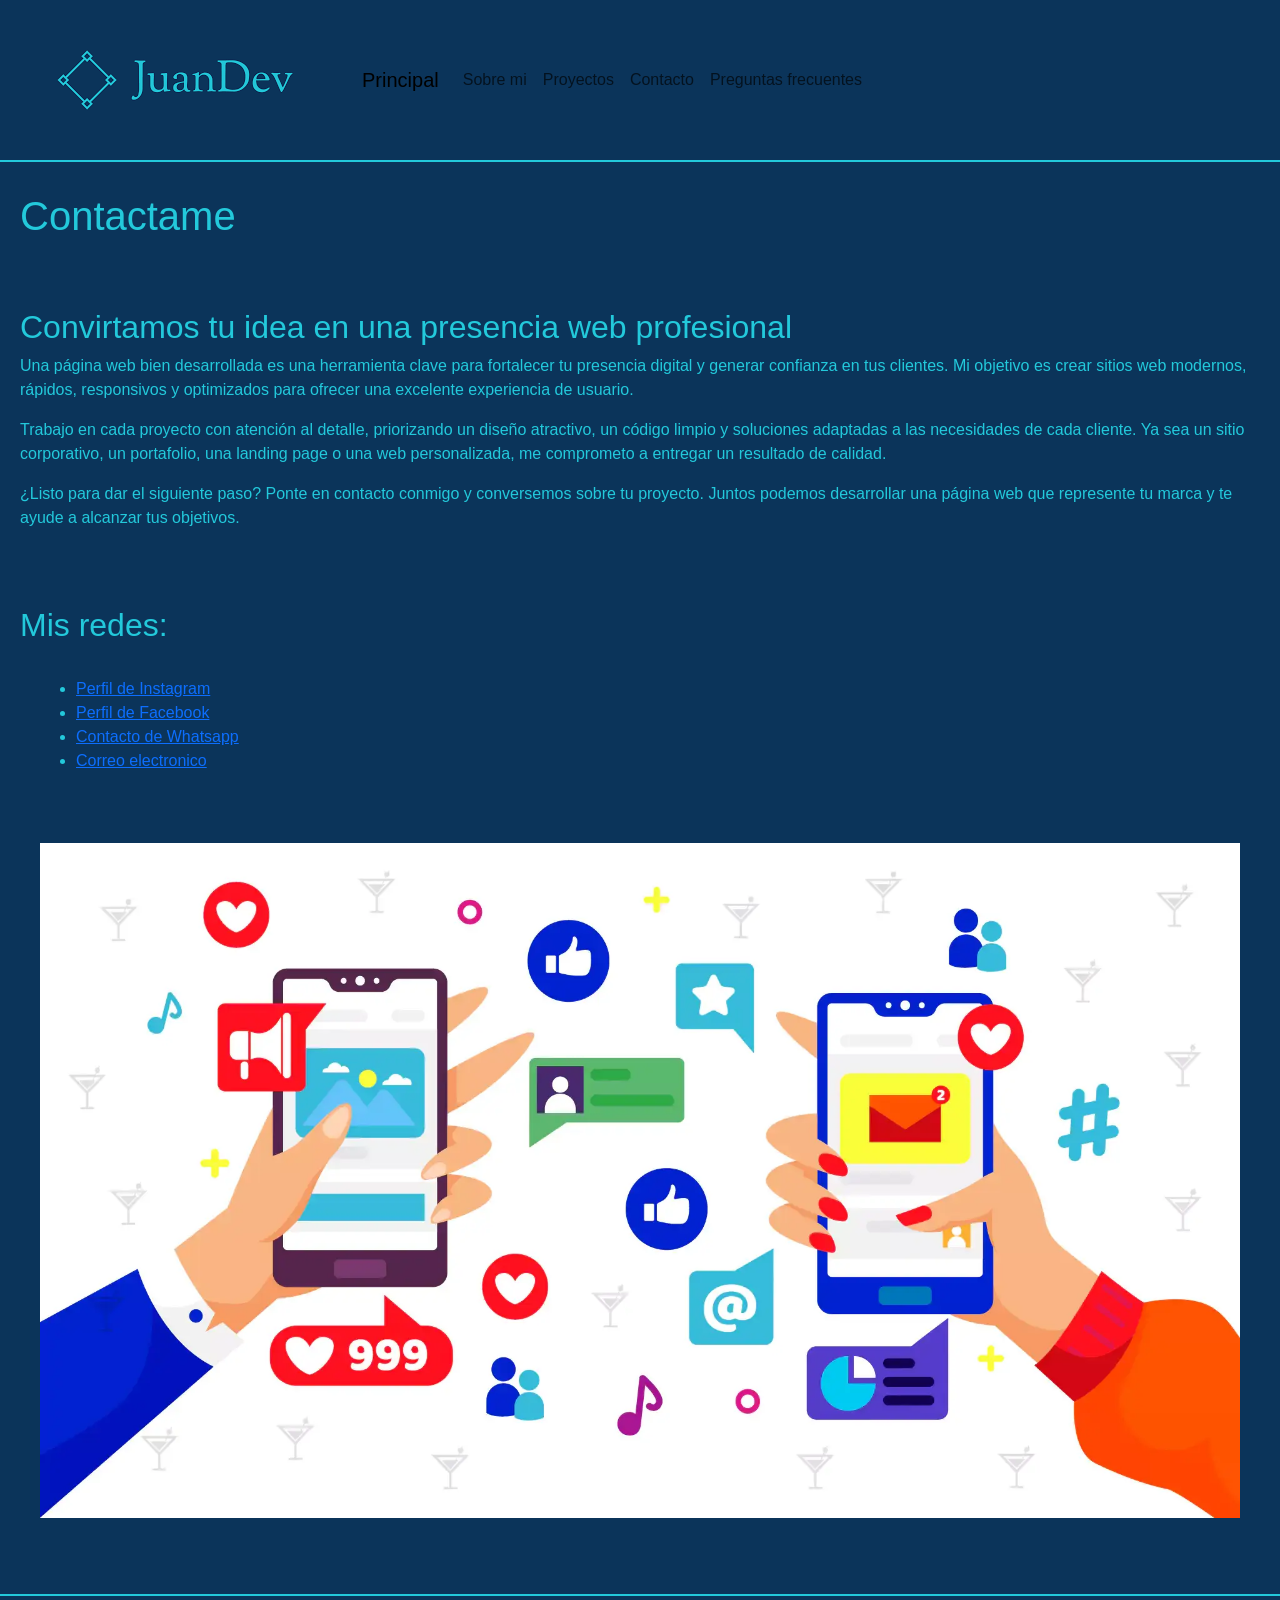
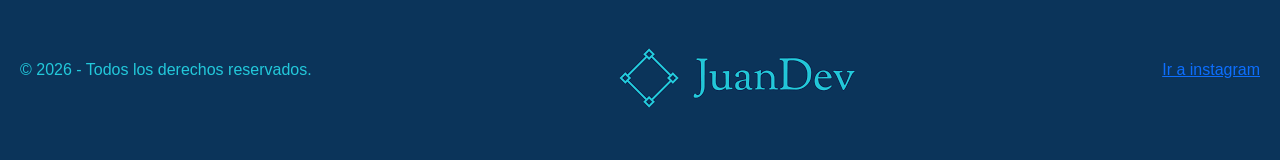
==== pages/contacto.html @ 0e2df344 "migré css a scss e hice algunos cambios de diseño" ====
<!DOCTYPE html>
<html lang="es">
<head>
    <meta charset="UTF-8">
    <meta name="viewport" content="width=device-width, initial-scale=1.0">
    <title>Redes</title>

     <!-- link bootstrap CDN  -->
    <link href="https://cdn.jsdelivr.net/npm/bootstrap@5.3.8/dist/css/bootstrap.min.css" rel="stylesheet" integrity="sha384-sRIl4kxILFvY47J16cr9ZwB07vP4J8+LH7qKQnuqkuIAvNWLzeN8tE5YBujZqJLB" crossorigin="anonymous">

    <!-- css -->
    <link rel="stylesheet" href="../styles/styles.css">
</head>
<body>
    <header>
        <nav aria-label="paginas" class="navbar navbar-expand-lg">
            <img src="../assets/juan_dev.png" alt="logo">
            <div class="container-fluid">
                <a class="navbar-brand" href="../index.html">Principal</a>
                <button class="navbar-toggler" type="button" data-bs-toggle="collapse" data-bs-target="#navbarNav" aria-controls="navbarNav" aria-expanded="false" aria-label="Toggle navigation">
                    <span class="navbar-toggler-icon"></span>
                </button>
                <div class="collapse navbar-collapse" id="navbarNav">
                    <ul class="navbar-nav">
                        <li class="nav-item">
                            <a class="nav-link" href="./sobre-mi.html">Sobre mi</a>
                        </li>
                        <li class="nav-item">
                            <a class="nav-link" href="./proyectos.html">Proyectos</a>
                        </li>
                        <li class="nav-item">
                            <a class="nav-link " href="./contacto.html">Contacto</a>
                        </li>
                        <li class="nav-item">
                            <a class="nav-link" href="./preguntas-frecuentes.html">Preguntas frecuentes</a>
                        </li>
                    </ul>
                </div>
            </div>
        </nav>
    </header>
    <main>
        <h1>Contactame</h1>
        <section>
            <h2>Convirtamos tu idea en una presencia web profesional</h2>
            <p>Una página web bien desarrollada es una herramienta clave para fortalecer tu presencia digital y generar confianza en tus clientes. Mi objetivo es crear sitios web modernos, rápidos, responsivos y optimizados para ofrecer una excelente experiencia de usuario.</p>
            <p>Trabajo en cada proyecto con atención al detalle, priorizando un diseño atractivo, un código limpio y soluciones adaptadas a las necesidades de cada cliente. Ya sea un sitio corporativo, un portafolio, una landing page o una web personalizada, me comprometo a entregar un resultado de calidad.</p>
            <p>¿Listo para dar el siguiente paso? Ponte en contacto conmigo y conversemos sobre tu proyecto. Juntos podemos desarrollar una página web que represente tu marca y te ayude a alcanzar tus objetivos.</p>

        </section>
        <section>
            <h2>Mis redes:</h2>
            <nav class="redes" aria-label="redes">
                <ul>
                    <li class="nav-li">
                        <a href="https://instagram.com" target="_blank">Perfil de Instagram</a>
                    </li>
                    <li class="nav-li">
                        <a href="https://facebook.com" target="_blank">Perfil de Facebook</a>
                    </li>
                    <li class="nav-li">
                        <a href="https://whatsapp.com" target="_blank">Contacto de Whatsapp</a>
                    </li>
                    <li class="nav-li">
                        <a href="https://gmail.com" target="_blank">Correo electronico</a>
                    </li>
                </ul>
            </nav>

            <article>
                <figure>
                    <img src="../assets/redes_sociales.webp" class="col-12" alt="Imagen de redes sociales.">
                </figure>
            </article>
        </section>
    </main>
    <footer>
        <p>&copy; 2026 - Todos los derechos reservados.</p>
        <img src="../assets/juan_dev.png" alt="logo">
        <p><a href="https://instagram.com" target="_blank">Ir a instagram</a></p>
    </footer>

     <!-- link bootstrap CDN  -->
    <script src="https://cdn.jsdelivr.net/npm/bootstrap@5.3.8/dist/js/bootstrap.bundle.min.js" integrity="sha384-FKyoEForCGlyvwx9Hj09JcYn3nv7wiPVlz7YYwJrWVcXK/BmnVDxM+D2scQbITxI" crossorigin="anonymous"></script>
</body>
</html>
---- styles/styles.css ----
@charset "UTF-8";
* {
  padding: 0;
  margin: 0;
}

/* Tipografía */
.h1 {
  font-size: 3rem;
  font-weight: 700;
}

.p {
  font-size: 1rem;
  font-weight: 400;
  line-height: 1.55;
}

.footer {
  font-size: 0.5rem;
}

header {
  color: #23C9DB;
  background-color: #0B345A;
  border-bottom: 2px solid #23C9DB;
}

@media (min-width: 768px) {
  nav {
    padding: 24px 24px;
    display: flex;
    justify-content: space-between;
  }
}
footer {
  border-top: 2px solid #23C9DB;
  display: flex;
  flex-direction: column;
  align-items: center;
  padding: 10px 20px;
}

@media (min-width: 1024px) {
  footer {
    flex-direction: row;
    justify-content: space-between;
  }
}
body {
  font-family: "Roboto", sans-serif;
  color: #23C9DB;
  background-color: #0B345A;
}
body h1 {
  padding: 30px 20px;
}
body {
  /* .biografia */
}
body .biografia {
  color: #0B345A;
  background-color: #23C9DB;
  margin-bottom: 20px;
}
body .accordion {
  padding: 30px 20px;
}
body {
  /* redes */
}
body .redes {
  color: #23C9DB;
  text-decoration: none;
}
body {
  /* carousel */
}
body .carousel {
  padding: 30px 20px;
  height: auto;
}
body {
  /* accordion */
}
body .accordion-collapse {
  color: #0B345A;
  background-color: #23C9DB;
}

section {
  padding: 30px 20px;
}

/* Imagenes */
figure img {
  padding: 30px 20px;
  height: auto;
}

/* media queries */
@media (min-width: 768px) {
  .biografia {
    display: flex;
    flex-direction: column;
  }
  .proyectos-posibles {
    display: grid;
    grid-template-columns: repeat(2, 1fr);
  }
}
@media (min-width: 1024px) {
  .biografia {
    display: grid;
    grid-template-columns: 2fr 1fr;
    align-items: center;
  }
  .inicio-grid {
    display: grid;
    grid-template-columns: repeat(2, 1fr);
    grid-template-areas: "que-hago trabaja-conmigo" "imagen-web imagen-web";
  }
  .proyectos-posibles {
    display: grid;
    grid-template-columns: repeat(3, 1fr);
  }
}
.que-hago {
  grid-area: que-hago;
}

.trabaja-conmigo {
  grid-area: trabaja-conmigo;
}

.imagen-web {
  grid-area: imagen-web;
}

/* preguntas */
.preguntas {
  color: #23C9DB;
  background-color: #0B345A;
}
.preguntas:hover {
  color: #ffffff;
}
.preguntas:active {
  color: #0B345A;
  background-color: #23C9DB;
}

/* navbar */
.nav-link:hover {
  color: #23C9DB;
}

/*# sourceMappingURL=styles.css.map */
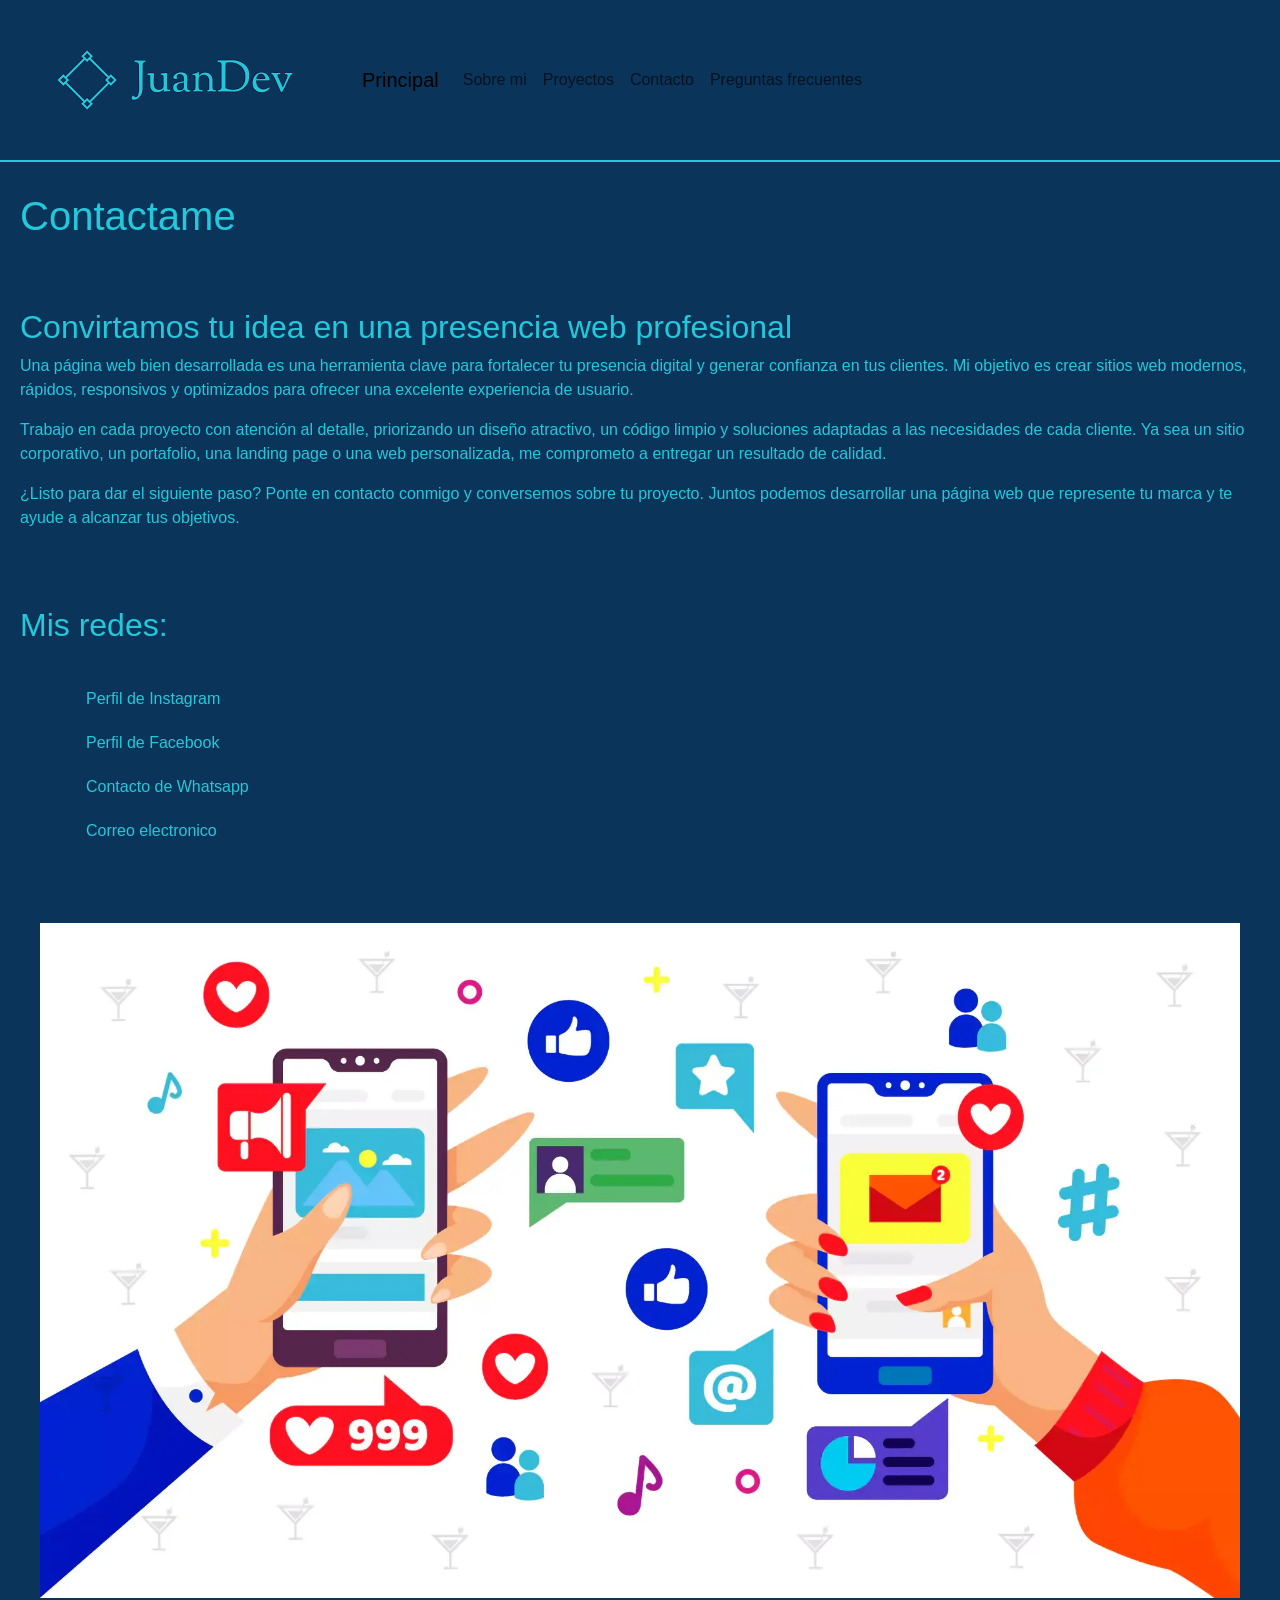
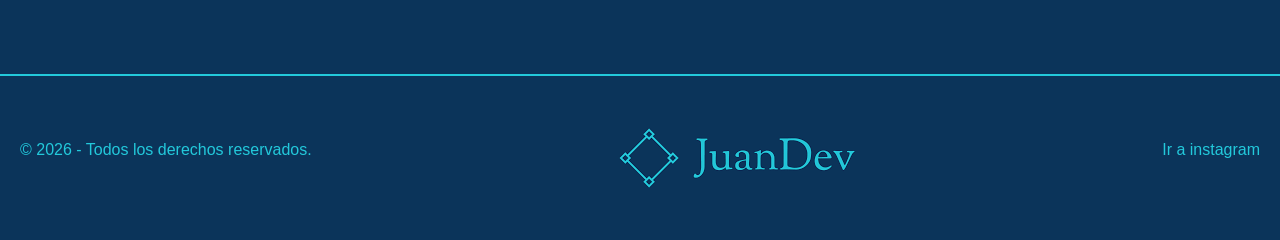
==== commit a422be0c: "cambio el carrusel por cards y animo el logo" ====
--- a/pages/contacto.html
+++ b/pages/contacto.html
@@ -14,7 +14,7 @@
 <body>
     <header>
         <nav aria-label="paginas" class="navbar navbar-expand-lg">
-            <img src="../assets/juan_dev.png" alt="logo">
+            <img src="../assets/juan_dev.png" alt="logo" class="logo">
             <div class="container-fluid">
                 <a class="navbar-brand" href="../index.html">Principal</a>
                 <button class="navbar-toggler" type="button" data-bs-toggle="collapse" data-bs-target="#navbarNav" aria-controls="navbarNav" aria-expanded="false" aria-label="Toggle navigation">
@@ -77,7 +77,7 @@
     <footer>
         <p>&copy; 2026 - Todos los derechos reservados.</p>
         <img src="../assets/juan_dev.png" alt="logo">
-        <p><a href="https://instagram.com" target="_blank">Ir a instagram</a></p>
+        <p class="instagram"><a href="https://instagram.com" target="_blank">Ir a instagram</a></p>
     </footer>
 
      <!-- link bootstrap CDN  -->
--- a/styles/styles.css
+++ b/styles/styles.css
@@ -25,6 +25,9 @@
   background-color: #0B345A;
   border-bottom: 2px solid #23C9DB;
 }
+header .logo:hover {
+  transform: scale(1.05, 1.05);
+}
 
 @media (min-width: 768px) {
   nav {
@@ -39,6 +42,13 @@
   flex-direction: column;
   align-items: center;
   padding: 10px 20px;
+}
+footer .instagram a {
+  color: #23C9DB;
+  text-decoration: none;
+}
+footer .instagram a:hover {
+  color: #ffffff;
 }
 
 @media (min-width: 1024px) {
@@ -65,20 +75,21 @@
 }
 body .accordion {
   padding: 30px 20px;
+  text-decoration: none;
 }
 body {
   /* redes */
 }
-body .redes {
+body .redes .nav-li {
+  list-style: none;
+  padding: 10px;
+}
+body .redes .nav-li a {
+  text-decoration: none;
   color: #23C9DB;
-  text-decoration: none;
 }
-body {
-  /* carousel */
-}
-body .carousel {
-  padding: 30px 20px;
-  height: auto;
+body .redes .nav-li a:hover {
+  color: #ffffff;
 }
 body {
   /* accordion */
@@ -108,6 +119,10 @@
     display: grid;
     grid-template-columns: repeat(2, 1fr);
   }
+  .proyectos {
+    display: grid;
+    grid-template-columns: repeat(2, 1fr);
+  }
 }
 @media (min-width: 1024px) {
   .biografia {
@@ -123,6 +138,11 @@
   .proyectos-posibles {
     display: grid;
     grid-template-columns: repeat(3, 1fr);
+  }
+  .proyectos {
+    display: grid;
+    grid-template-columns: repeat(3, 1fr);
+    place-items: center;
   }
 }
 .que-hago {
@@ -155,4 +175,17 @@
   color: #23C9DB;
 }
 
+.card {
+  width: 18rem;
+  margin: 60px 0px;
+  background-color: #23C9DB;
+  color: #0B345A;
+}
+.card:hover {
+  transform: scale(1.5, 1.5);
+}
+.card img {
+  padding: 5px;
+}
+
 /*# sourceMappingURL=styles.css.map */
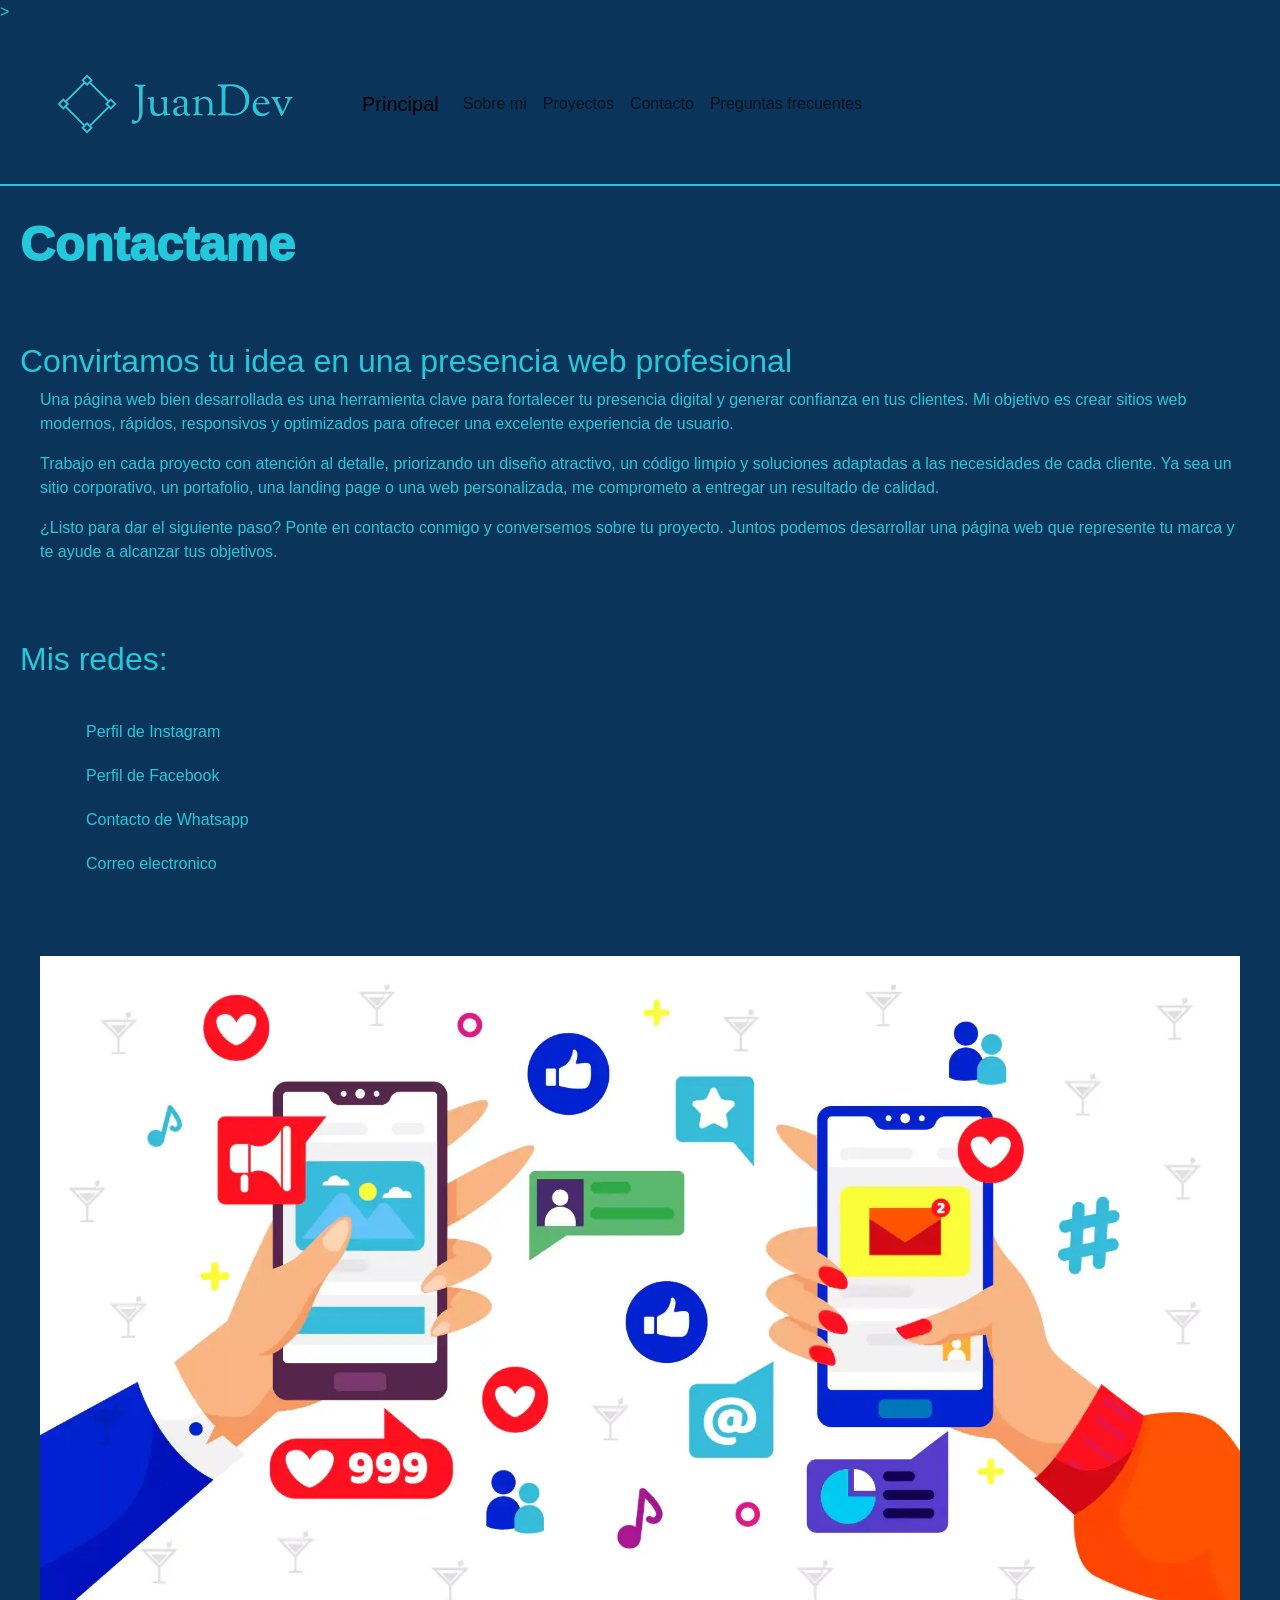
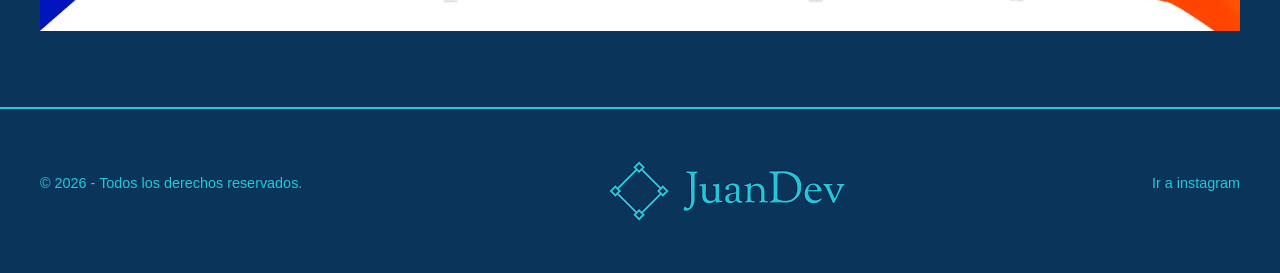
==== commit c17f106c: "agrego animaciones y completo las cards" ====
--- a/pages/contacto.html
+++ b/pages/contacto.html
@@ -7,6 +7,9 @@
 
      <!-- link bootstrap CDN  -->
     <link href="https://cdn.jsdelivr.net/npm/bootstrap@5.3.8/dist/css/bootstrap.min.css" rel="stylesheet" integrity="sha384-sRIl4kxILFvY47J16cr9ZwB07vP4J8+LH7qKQnuqkuIAvNWLzeN8tE5YBujZqJLB" crossorigin="anonymous">
+
+    <!-- ANIMATE -->>
+    <link rel="stylesheet" href="https://cdnjs.cloudflare.com/ajax/libs/animate.css/4.1.1/animate.min.css">
 
     <!-- css -->
     <link rel="stylesheet" href="../styles/styles.css">
@@ -40,7 +43,7 @@
         </nav>
     </header>
     <main>
-        <h1>Contactame</h1>
+        <h1 class="animate__animated animate__fadeIn">Contactame</h1>
         <section>
             <h2>Convirtamos tu idea en una presencia web profesional</h2>
             <p>Una página web bien desarrollada es una herramienta clave para fortalecer tu presencia digital y generar confianza en tus clientes. Mi objetivo es crear sitios web modernos, rápidos, responsivos y optimizados para ofrecer una excelente experiencia de usuario.</p>
--- a/styles/styles.css
+++ b/styles/styles.css
@@ -5,19 +5,13 @@
 }
 
 /* Tipografía */
-.h1 {
+h1 {
   font-size: 3rem;
-  font-weight: 700;
+  font-weight: 1000;
 }
 
-.p {
-  font-size: 1rem;
-  font-weight: 400;
-  line-height: 1.55;
-}
-
-.footer {
-  font-size: 0.5rem;
+footer {
+  font-size: 0.9rem;
 }
 
 header {
@@ -64,6 +58,9 @@
 }
 body h1 {
   padding: 30px 20px;
+}
+body p {
+  padding: 0px 20px;
 }
 body {
   /* .biografia */
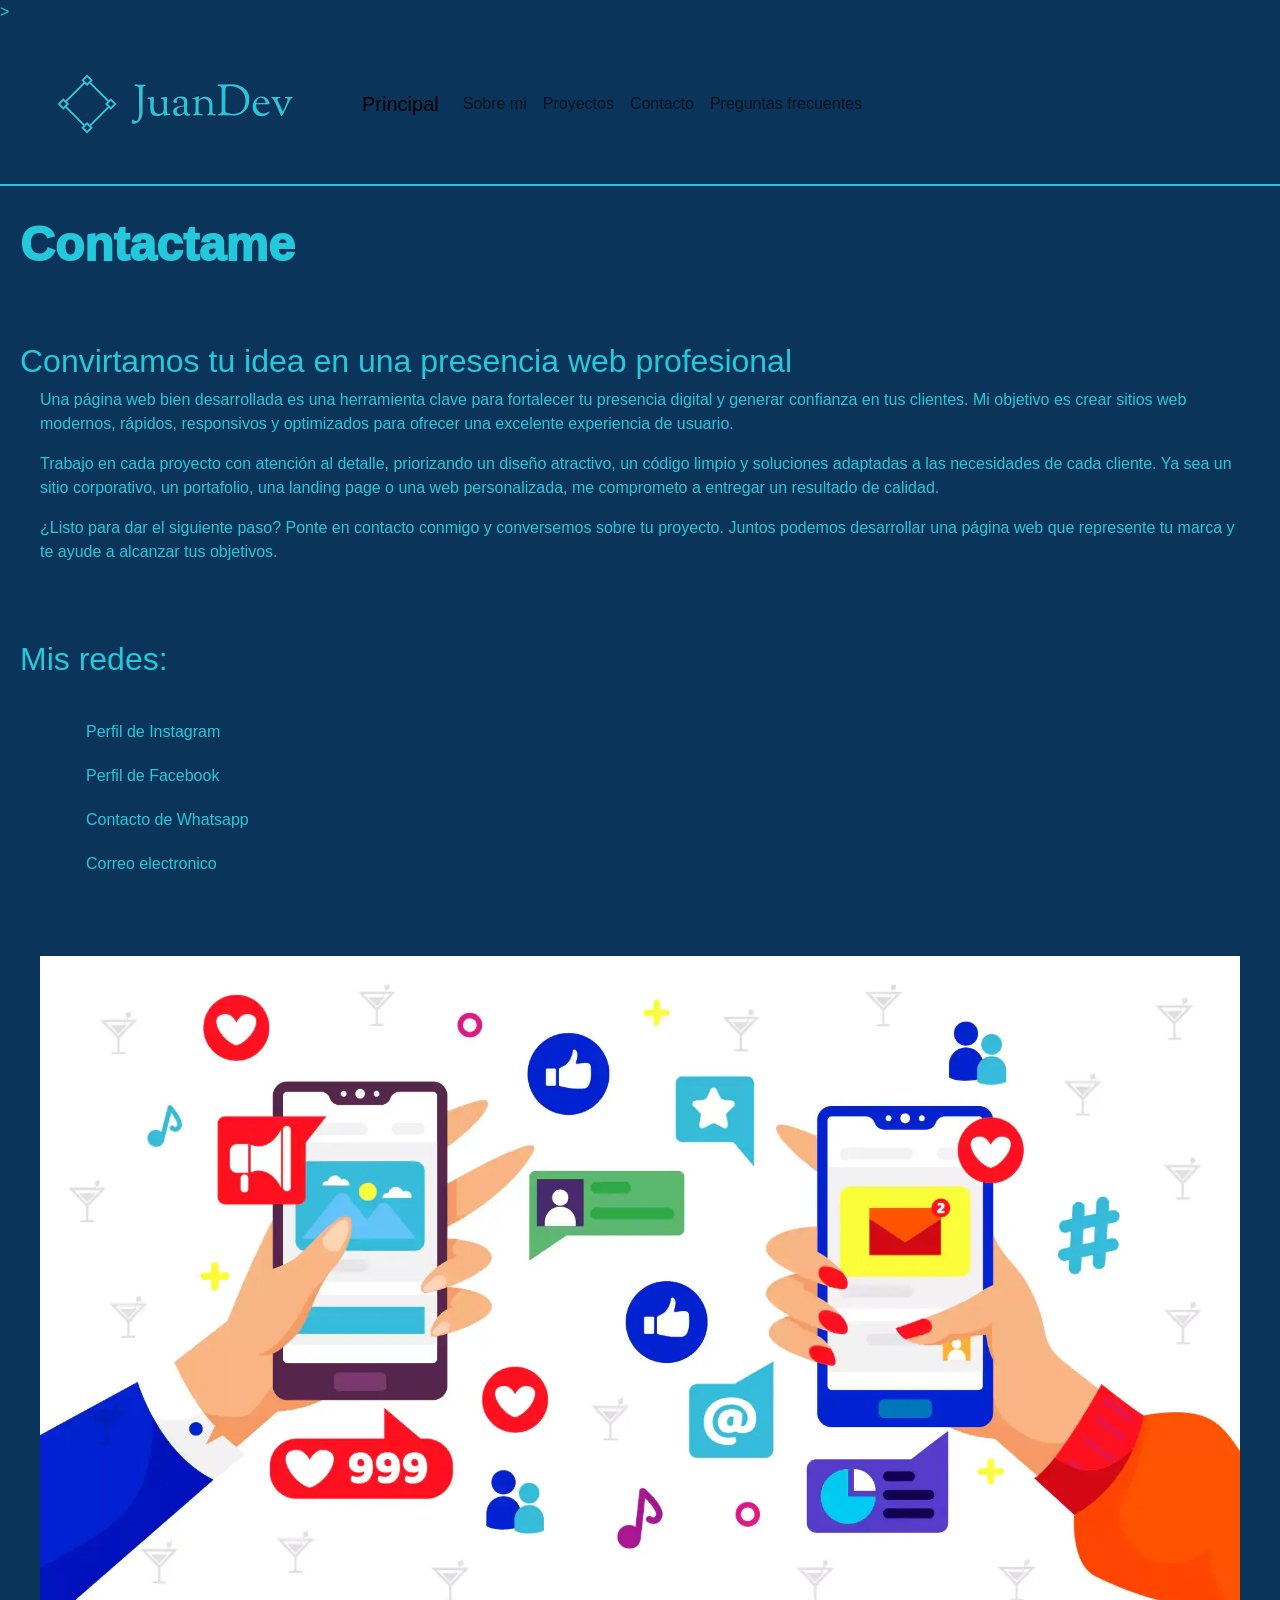
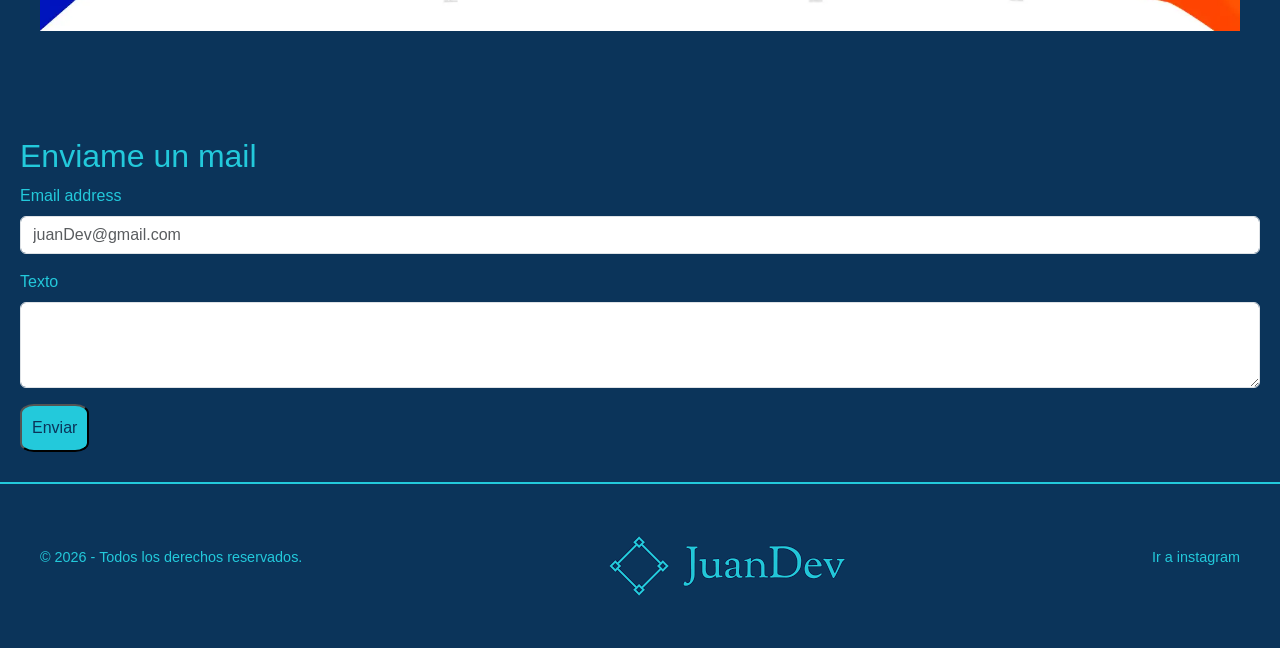
==== commit 3a8f5a3b: "centro cards en mobile, agrego form y agrego transiciones a cards y logo" ====
--- a/pages/contacto.html
+++ b/pages/contacto.html
@@ -76,6 +76,20 @@
                 </figure>
             </article>
         </section>
+
+        <section>
+            <h2>Enviame un mail</h2>
+            <div class="mb-3">
+                <label for="exampleFormControlInput1" class="form-label">Email address</label>
+                <input type="email" class="form-control" id="exampleFormControlInput1" placeholder="juanDev@gmail.com">
+            </div>
+            <div class="mb-3">
+                <label for="exampleFormControlTextarea1" class="form-label">Texto</label>
+                <textarea class="form-control" id="exampleFormControlTextarea1" rows="3"></textarea>
+            </div>
+            <button type="button" class="enviar">Enviar</button>
+        </section>
+
     </main>
     <footer>
         <p>&copy; 2026 - Todos los derechos reservados.</p>
--- a/styles/styles.css
+++ b/styles/styles.css
@@ -1,4 +1,10 @@
 @charset "UTF-8";
+footer {
+  display: flex;
+  flex-direction: column;
+  align-items: center;
+}
+
 * {
   padding: 0;
   margin: 0;
@@ -20,6 +26,7 @@
   border-bottom: 2px solid #23C9DB;
 }
 header .logo:hover {
+  transition: 0.5s;
   transform: scale(1.05, 1.05);
 }
 
@@ -32,9 +39,6 @@
 }
 footer {
   border-top: 2px solid #23C9DB;
-  display: flex;
-  flex-direction: column;
-  align-items: center;
   padding: 10px 20px;
 }
 footer .instagram a {
@@ -94,6 +98,10 @@
 body .accordion-collapse {
   color: #0B345A;
   background-color: #23C9DB;
+}
+body .proyectos {
+  display: grid;
+  place-items: center;
 }
 
 section {
@@ -172,6 +180,13 @@
   color: #23C9DB;
 }
 
+.enviar {
+  color: #0B345A;
+  background-color: #23C9DB;
+  padding: 10px 10px;
+  border-radius: 20%;
+}
+
 .card {
   width: 18rem;
   margin: 60px 0px;
@@ -179,6 +194,7 @@
   color: #0B345A;
 }
 .card:hover {
+  transition: 1s;
   transform: scale(1.5, 1.5);
 }
 .card img {
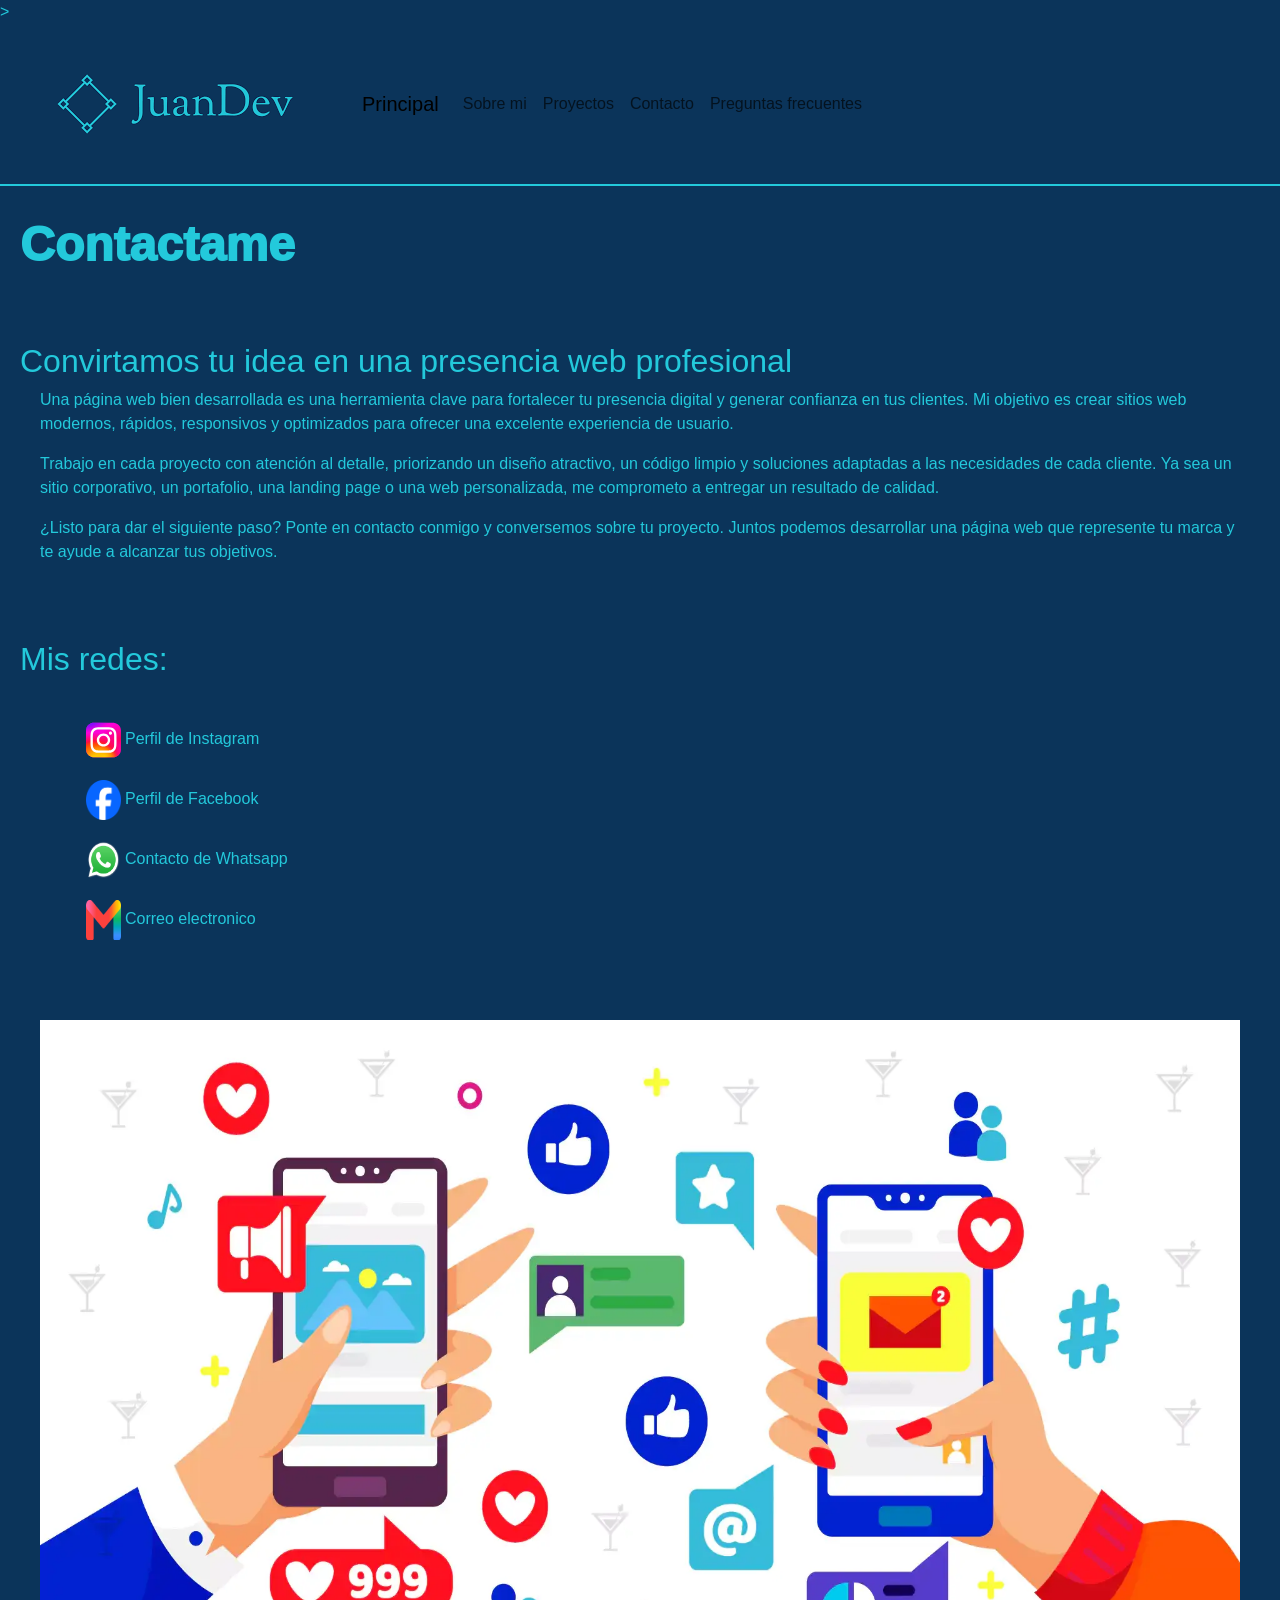
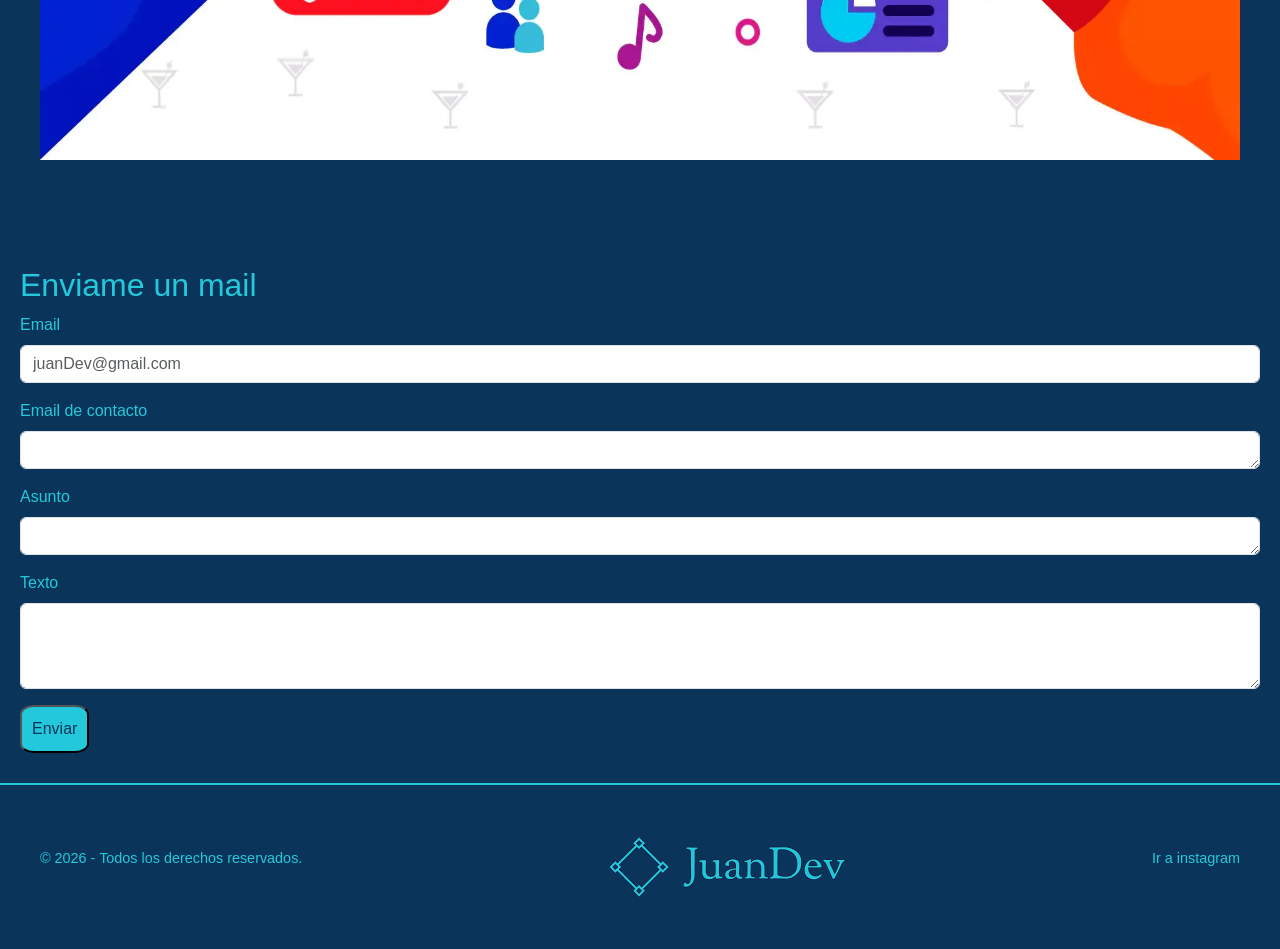
==== commit 7a21ddc6: "agrego logos, keywords y modifico el formulario" ====
--- a/pages/contacto.html
+++ b/pages/contacto.html
@@ -3,7 +3,9 @@
 <head>
     <meta charset="UTF-8">
     <meta name="viewport" content="width=device-width, initial-scale=1.0">
-    <title>Redes</title>
+    <title>JuanDev | Redes sociales para contactar a Juan Rodriguez</title>
+    <meta name="description" content="Contactá con JuanDev a través de Instagram, Facebook, WhatsApp o correo electrónico y consultá sobre nuestros servicios de desarrollo web.">
+    <meta name="keywords" content="contactos, instagram, facebook, whatsapp, correo electronico">
 
      <!-- link bootstrap CDN  -->
     <link href="https://cdn.jsdelivr.net/npm/bootstrap@5.3.8/dist/css/bootstrap.min.css" rel="stylesheet" integrity="sha384-sRIl4kxILFvY47J16cr9ZwB07vP4J8+LH7qKQnuqkuIAvNWLzeN8tE5YBujZqJLB" crossorigin="anonymous">
@@ -56,23 +58,23 @@
             <nav class="redes" aria-label="redes">
                 <ul>
                     <li class="nav-li">
-                        <a href="https://instagram.com" target="_blank">Perfil de Instagram</a>
+                        <img src="../assets/instagram_logo.svg" class="col-2 logo-redes" alt="logo instagram"> <a href="https://instagram.com" target="_blank">Perfil de Instagram</a>
                     </li>
                     <li class="nav-li">
-                        <a href="https://facebook.com" target="_blank">Perfil de Facebook</a>
+                        <img src="../assets/facebook_logo.webp" class="col-2 logo-redes" alt="logo facebook"> <a href="https://facebook.com" target="_blank">Perfil de Facebook</a>
                     </li>
                     <li class="nav-li">
-                        <a href="https://whatsapp.com" target="_blank">Contacto de Whatsapp</a>
+                        <img src="../assets/WhatsApp_logo.svg.webp" class="col-2 logo-redes" alt="logo whatsapp"> <a href="https://whatsapp.com" target="_blank">Contacto de Whatsapp</a>
                     </li>
                     <li class="nav-li">
-                        <a href="https://gmail.com" target="_blank">Correo electronico</a>
+                        <img src="../assets/Gmail_logo.svg.webp" class="col-2 logo-redes" alt="logo gmail"> <a href="https://gmail.com" target="_blank">Correo electronico</a>
                     </li>
                 </ul>
             </nav>
 
             <article>
                 <figure>
-                    <img src="../assets/redes_sociales.webp" class="col-12" alt="Imagen de redes sociales.">
+                    <img src="../assets/redes_sociales.webp" class="col-12 imagen-contactos" alt="Imagen de redes sociales.">
                 </figure>
             </article>
         </section>
@@ -80,12 +82,20 @@
         <section>
             <h2>Enviame un mail</h2>
             <div class="mb-3">
-                <label for="exampleFormControlInput1" class="form-label">Email address</label>
+                <label for="exampleFormControlInput1" class="form-label">Email</label>
                 <input type="email" class="form-control" id="exampleFormControlInput1" placeholder="juanDev@gmail.com">
             </div>
             <div class="mb-3">
+                <label for="exampleFormControlTextarea1" class="form-label">Email de contacto</label>
+                <textarea class="form-control" id="exampleFormControlTextarea1" rows="1"></textarea>
+            </div>
+            <div class="mb-3">
+                <label for="exampleFormControlTextarea1" class="form-label">Asunto</label>
+                <textarea class="form-control" id="exampleFormControlTextarea2" rows="1"></textarea>
+            </div>
+            <div class="mb-3">
                 <label for="exampleFormControlTextarea1" class="form-label">Texto</label>
-                <textarea class="form-control" id="exampleFormControlTextarea1" rows="3"></textarea>
+                <textarea class="form-control" id="exampleFormControlTextarea3" rows="3"></textarea>
             </div>
             <button type="button" class="enviar">Enviar</button>
         </section>
--- a/styles/styles.css
+++ b/styles/styles.css
@@ -114,6 +114,11 @@
   height: auto;
 }
 
+.logo-redes {
+  weight: 40px;
+  height: 40px;
+}
+
 /* media queries */
 @media (min-width: 768px) {
   .biografia {
@@ -149,6 +154,10 @@
     grid-template-columns: repeat(3, 1fr);
     place-items: center;
   }
+  .imagen-contactos {
+    padding: 30px 20px;
+    height: 800px;
+  }
 }
 .que-hago {
   grid-area: que-hago;
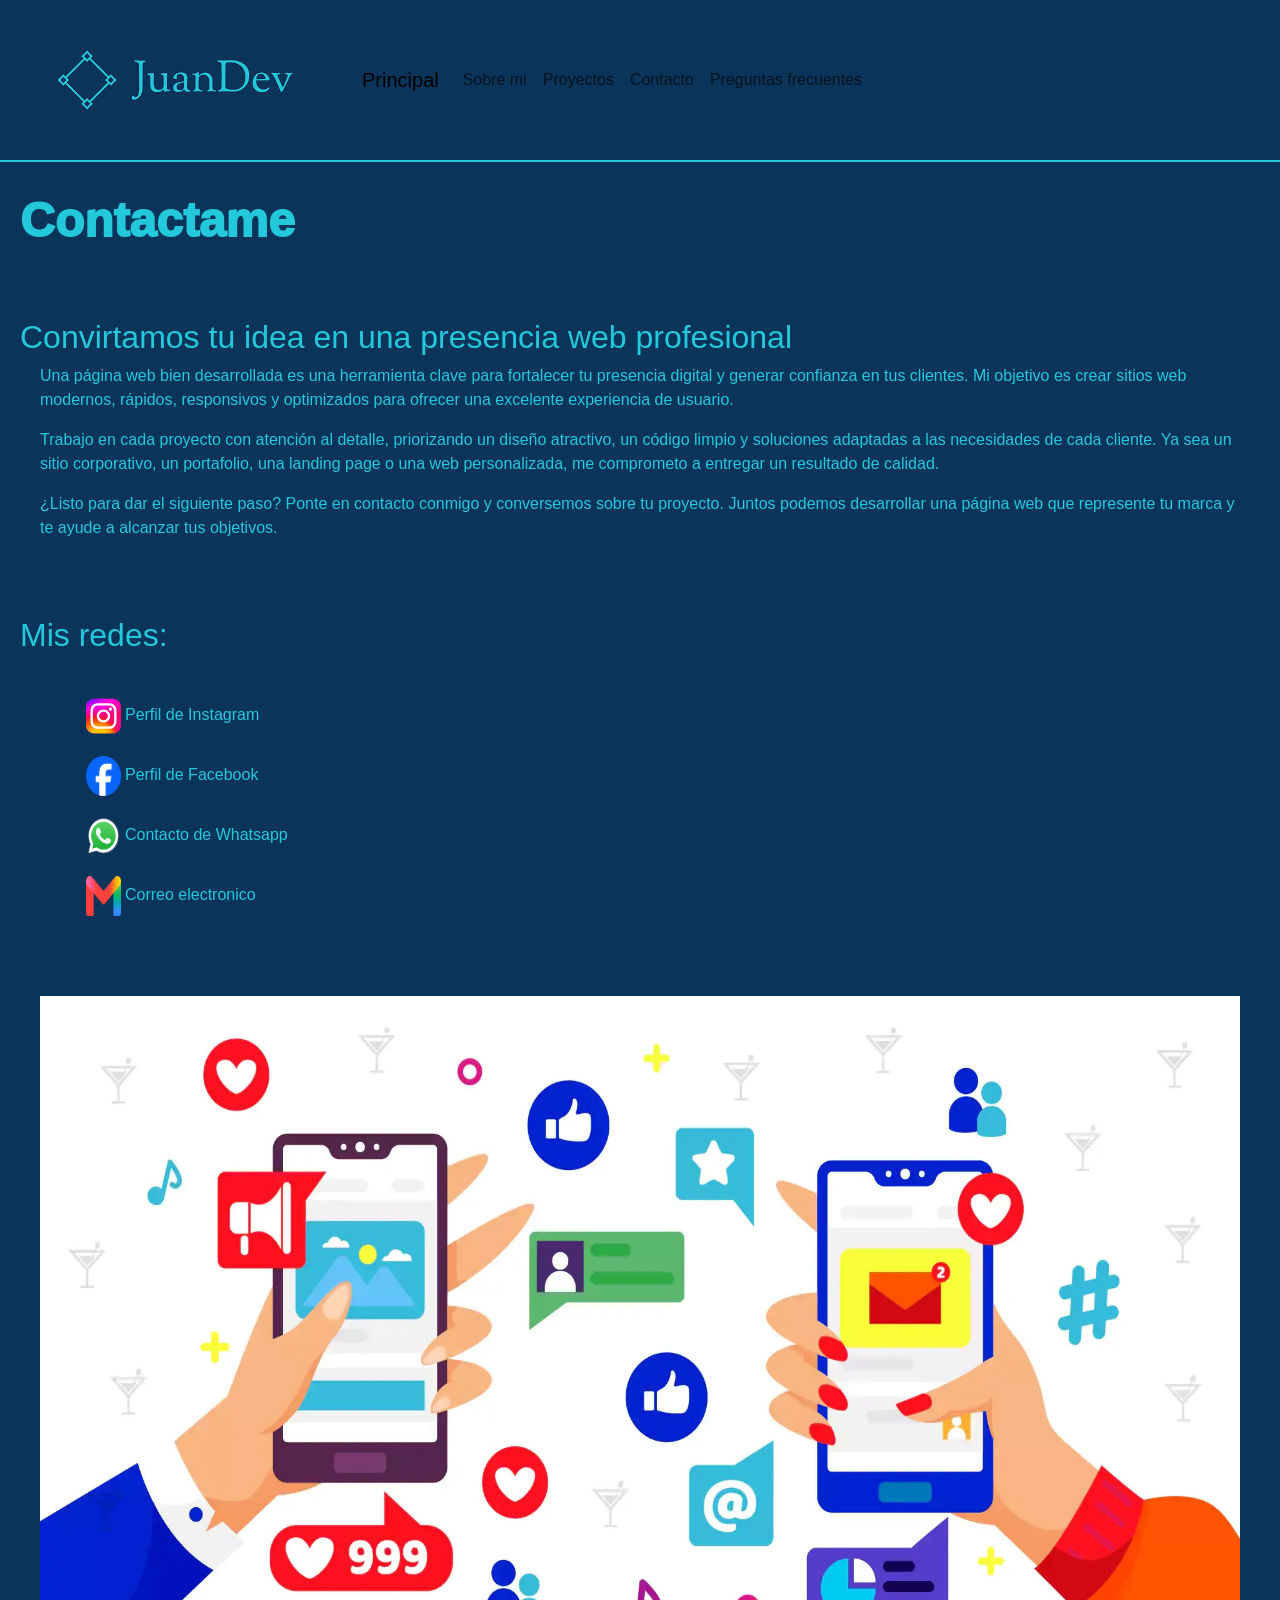
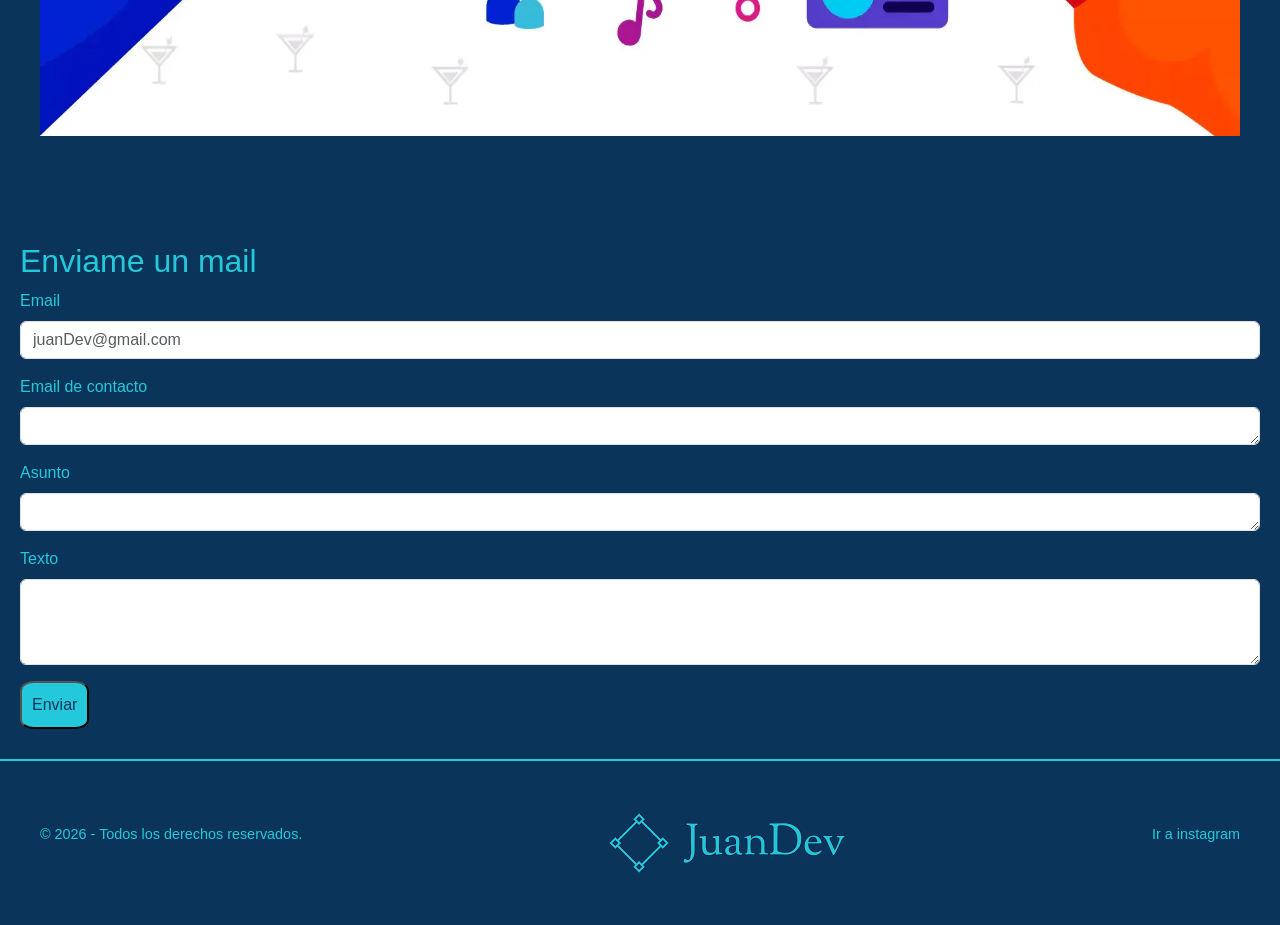
==== commit 064dd61a: "arreglo error de diseño" ====
--- a/pages/contacto.html
+++ b/pages/contacto.html
@@ -10,7 +10,7 @@
      <!-- link bootstrap CDN  -->
     <link href="https://cdn.jsdelivr.net/npm/bootstrap@5.3.8/dist/css/bootstrap.min.css" rel="stylesheet" integrity="sha384-sRIl4kxILFvY47J16cr9ZwB07vP4J8+LH7qKQnuqkuIAvNWLzeN8tE5YBujZqJLB" crossorigin="anonymous">
 
-    <!-- ANIMATE -->>
+    <!-- ANIMATE -->
     <link rel="stylesheet" href="https://cdnjs.cloudflare.com/ajax/libs/animate.css/4.1.1/animate.min.css">
 
     <!-- css -->
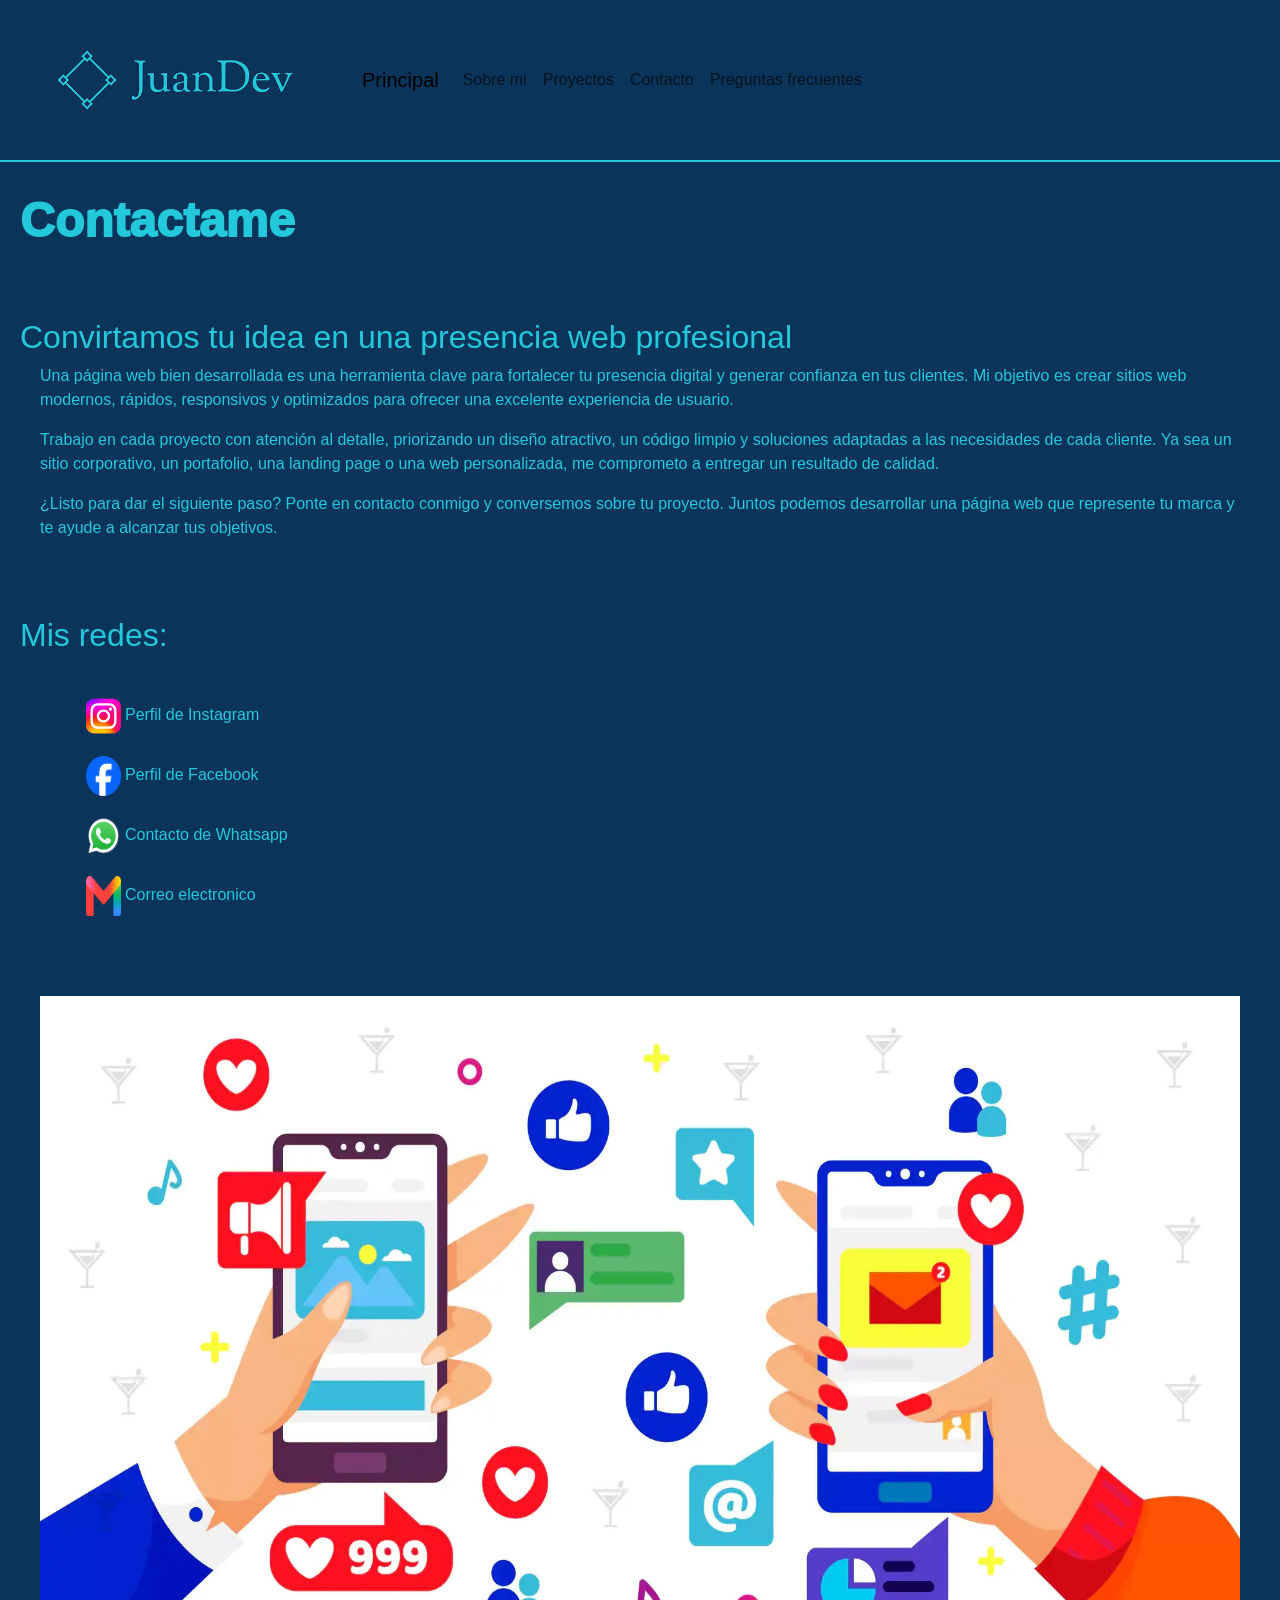
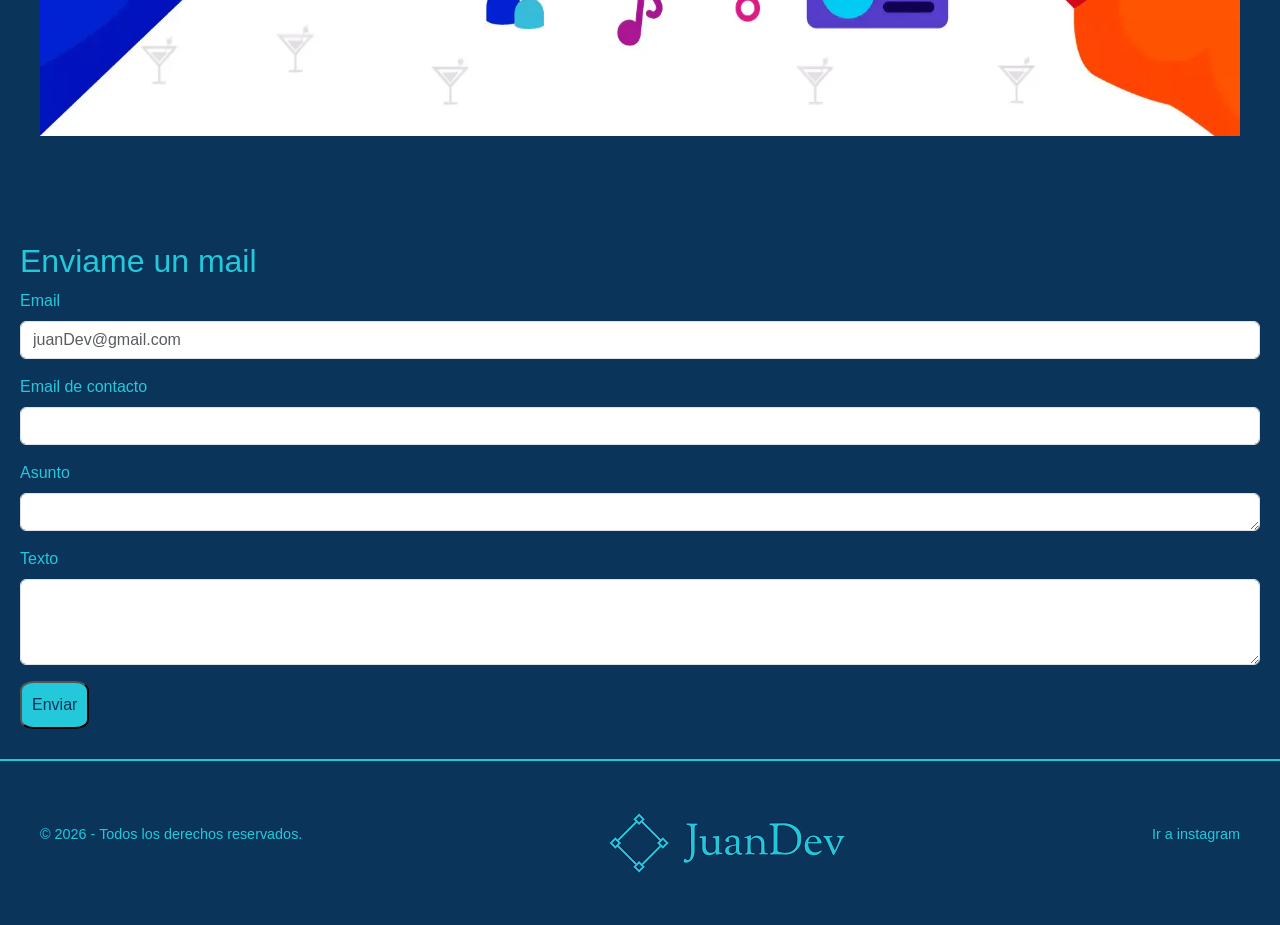
==== commit 80728ee7: "modifico el form" ====
--- a/pages/contacto.html
+++ b/pages/contacto.html
@@ -87,7 +87,7 @@
             </div>
             <div class="mb-3">
                 <label for="exampleFormControlTextarea1" class="form-label">Email de contacto</label>
-                <textarea class="form-control" id="exampleFormControlTextarea1" rows="1"></textarea>
+                <input type="email" class="form-control" id="exampleFormControlInput2" rows="1">
             </div>
             <div class="mb-3">
                 <label for="exampleFormControlTextarea1" class="form-label">Asunto</label>
